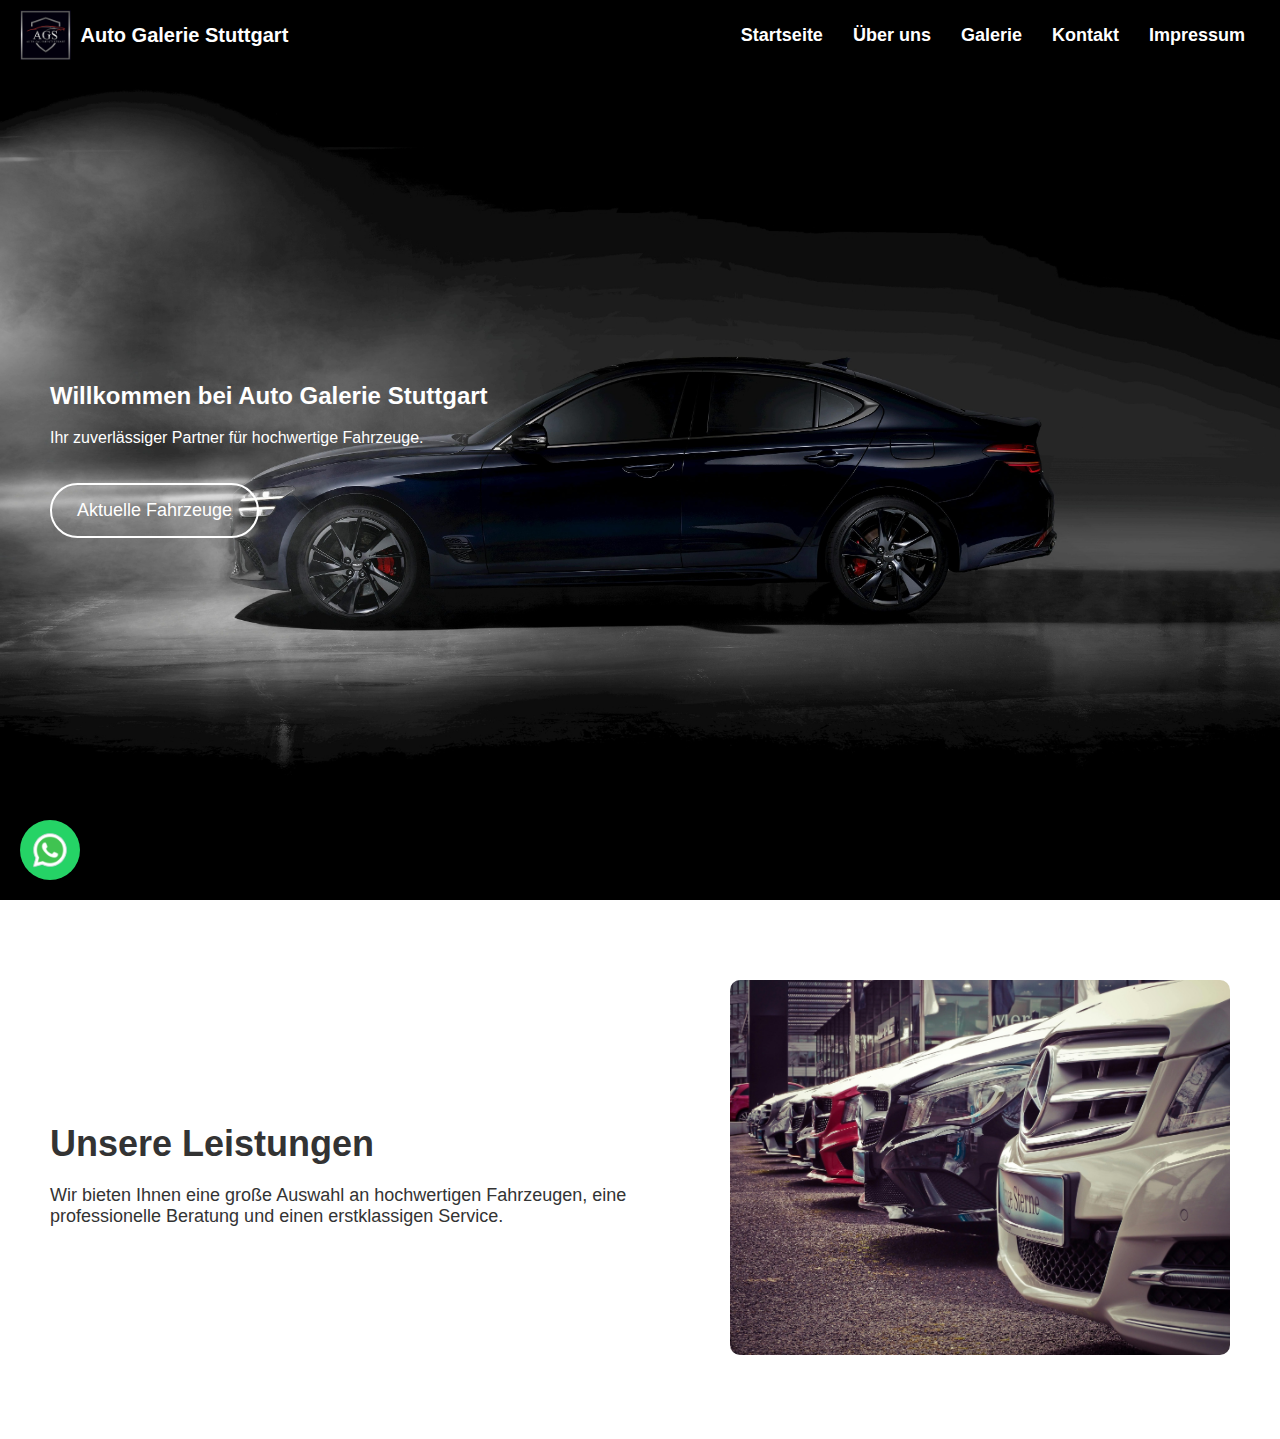
==== index.html @ 445aeb8f "Add files via upload" ====
<!DOCTYPE html>
<html lang="de">
<head>
    <meta charset="UTF-8">
    <meta name="viewport" content="width=device-width, initial-scale=1.0">
    <title>Auto Galerie Stuttgart</title>
    <link rel="stylesheet" href="style.css">
    <script defer src="script.js"></script>
</head>
<body>

<!-- Header-Bereich -->
<div class="header-container">
    <header>
        <div class="logo">
            <img src="logo.png" alt="Auto Galerie Stuttgart Logo">
            <span>Auto Galerie Stuttgart</span>
        </div>

        <!-- Navigation -->
        <nav>
            <ul id="nav-list">
                <li><a href="index.html">Startseite</a></li>
                <li><a href="ueber-uns.html">Über uns</a></li>
                <li><a href="galerie.html">Galerie</a></li>
                <li><a href="kontakt.html">Kontakt</a></li>
                <li><a href="impressum.html">Impressum</a></li>
            </ul>
        </nav>

        <!-- Hamburger Menü Button -->
        <div class="menu-toggle" id="menu-toggle">
            <div class="bar"></div>
            <div class="bar"></div>
            <div class="bar"></div>
        </div>
    </header>
</div>

<!-- Landing Page Bereich -->
<section class="landing">
    <div class="landing-content">
        <h2>Willkommen bei Auto Galerie Stuttgart</h2>
        <p>Ihr zuverlässiger Partner für hochwertige Fahrzeuge.</p>
        <a href="https://home.mobile.de/AUTOGALERIESTUTTGART#ses" class="btn">Aktuelle Fahrzeuge</a>
    </div>
</section>

<!-- Unsere Leistungen -->
<section class="leistungen">
    <div class="text">
        <h2>Unsere Leistungen</h2>
        <p>Wir bieten Ihnen eine große Auswahl an hochwertigen Fahrzeugen, eine professionelle Beratung und einen erstklassigen Service.</p>
    </div>
    <div class="image">
        <img src="services.jpg" alt="Unsere Leistungen">
    </div>
</section>

 <!-- WhatsApp Button -->
 <a href="https://wa.me/491741728650?" class="whatsapp-btn" target="_blank">
    <img src="whatsapp-icon.png" alt="WhatsApp">
</a>

</body>
</html>
---- style.css ----
/* Allgemeine Stile */
body {
    font-family: Arial, sans-serif;
    margin: 0;
    padding: 0;
    background-color: #f4f4f4;
    color: #333;
    overflow-x: hidden;
}

/* Header-Bereich */
.header-container {
    position: fixed;
    top: 0;
    left: 0;
    width: 100%;
    backdrop-filter: blur(10px); /* Blur-Effekt für den gesamten Bereich */
    background: rgba(0, 0, 0); /* Transparenter Hintergrund */
    z-index: 1000;
}

/* Header */
header {
    display: flex;
    justify-content: space-between;
    align-items: center;
    padding: 10px 20px;
    background: transparent; /* Header ohne Hintergrund */
    box-sizing: border-box;
}

/* Logo und Titel */
.logo {
    display: flex;
    align-items: center;
}

.logo img {
    height: 50px;
    margin-right: 10px;
}

.logo span {
    color: white;
    font-size: 20px;
    font-weight: bold;
}

/* Navigation */
nav {
    margin-left: auto; /* Navigation rechts ausrichten */
}

nav ul {
    list-style: none;
    padding: 0;
    margin: 0;
    display: flex;
    justify-content: flex-end;
    align-items: center; /* Vertikal zentrieren */
}

nav ul li {
    margin: 0 15px;
}

nav ul li a {
    text-decoration: none;
    color: white;
    font-size: 18px;
    font-weight: bold;
    transition: color 0.3s ease;
}

nav ul li a:hover {
    color: #ff6600;
}

/* Hamburger Menü */
.menu-toggle {
    display: none;
    flex-direction: column;
    cursor: pointer;
    margin-left: auto;
    margin-right: 20px; /* Abstand vom rechten Rand */
}

.menu-toggle .bar {
    width: 25px;
    height: 4px;
    background-color: white;
    margin: 4px 0;
}

/* Landing Page */
.landing {
    position: relative;
    height: 100vh;
    background: url('background.jpg') no-repeat center center/cover;
    display: flex;
    align-items: center;
    justify-content: flex-start;
    padding-left: 50px;
    color: white;
}

.landing-content {
    max-width: 500px;
}

/* Button */
.btn {
    display: inline-block;
    margin-top: 20px;
    padding: 15px 25px;
    font-size: 18px;
    color: white;
    border: 2px solid white;
    text-decoration: none;
    border-radius: 30px;
    transition: background 0.3s ease, color 0.3s ease;
}

.btn-all {
    display: inline-block;
    margin-top: 20px;
    padding: 15px 25px;
    font-size: 18px;
    color: rgb(0, 0, 0);
    border: 2px solid rgb(0, 0, 0);
    text-decoration: none;
    border-radius: 30px;
    transition: background 0.3s ease, color 0.3s ease;
}

.btn:hover {
    background: white;
    color: black;
}

/* Unsere Leistungen */
.leistungen {
    display: flex;
    align-items: center;
    justify-content: space-between;
    padding: 80px 50px;
    background: white;
}

.leistungen .text {
    max-width: 50%;
}

.leistungen h2 {
    font-size: 36px;
    margin-bottom: 20px;
}

.leistungen p {
    font-size: 18px;
}

.leistungen .image img {
    width: 100%;
    max-width: 500px;
    border-radius: 10px;
}

/* Responsives Design */
@media (max-width: 768px) {
    .menu-toggle {
        display: flex; /* Hamburger-Menü auf mobilen Geräten sichtbar */
    }

    nav ul {
        display: none; /* Navigation standardmäßig ausblenden */
        flex-direction: column;
        text-align: center;
        width: 100%;
        background: rgb(0, 0, 0); /* Transparenter Hintergrund */
        backdrop-filter: blur(20px); /* Blur-Effekt */
        position: absolute;
        top: 60px;
        left: 0;
        z-index: 1000;
        border-radius: 10px;
        padding: 10px 0;
    }

    nav ul.show {
        display: flex; /* Menü anzeigen */
    }

    nav ul li {
        margin: 10px 0;
    }

    .landing {
        text-align: center;
        padding: 0;
        justify-content: center;
    }

    .leistungen {
        flex-direction: column;
        text-align: center;
    }

    .leistungen .text {
        max-width: 100%;
        margin-bottom: 30px;
    }

    .leistungen .image img {
        max-width: 80%;
    }
}


/* Über uns Landing Page */
.ueber-uns-landing {
    position: relative;
    height: 100vh;
    display: flex;
    align-items: center;
    margin-top: 0; /* Entfernt den Abstand zum Header */
}

.hintergrund-bild {
    position: absolute;
    left: 0;
    top: 0;
    width: 55%;
    height: 100%;
    background: url('ueber-uns-bild.jpg') no-repeat center center/cover;
    z-index: 1;
}

.ueber-uns-rechteck {
    position: relative;
    width: 50%;
    margin-left: 45%;
    background: rgba(243, 243, 243, 0.9);
    backdrop-filter: blur(5px);
    padding: 60px;
    min-height: 70vh;
    z-index: 2;
    box-shadow: -10px 0 30px rgba(0,0,0,0.1);
}

@media (max-width: 768px) {
    .ueber-uns-landing {
        flex-direction: column;
        height: auto;
    }

    .hintergrund-bild {
        position: relative;
        width: 100%;
        height: 400px;
    }

    .ueber-uns-rechteck {
        width: 100%;
        margin-left: 0;
        margin-top: -60px;
        padding: 30px;
        min-height: auto;
    }
}

.galerie-landing {
    position: relative;
    height: 100vh;
    display: flex;
    align-items: center;
}

.galerie-rechteck {
    width: 50%;
    background: rgba(243, 243, 243, 0.9);
    backdrop-filter: blur(5px);
    padding: 60px;
    min-height: 70vh;
    z-index: 2;
    box-shadow: 10px 0 30px rgba(0,0,0,0.1);
}

.galerie-bild {
    position: absolute;
    right: 0;
    top: 0;
    width: 55%;
    height: 100%;
    background: url('fahrzeug-auswahl.jpg') no-repeat center center/cover;
    z-index: 1;
}

@media (max-width: 768px) {
    .galerie-landing {
        flex-direction: column;
        height: auto;
    }
    .galerie-bild {
        position: relative;
        width: 100%;
        height: 400px;
    }
    .galerie-rechteck {
        width: 100%;
        margin-top: -60px;
        padding: 30px;
        min-height: auto;
    }
}

/* Galerie Landing Page */
.galerie-landing {
    padding: 100px 20px 50px; /* Abstand zum Header und unten */
    background: #f4f4f4;
    text-align: center;
}

.galerie-landing h2 {
    font-size: 2.5rem;
    margin-bottom: 30px;
    color: #333;
}

.bilder-container {
    display: grid;
    grid-template-columns: repeat(auto-fit, minmax(250px, 1fr));
    gap: 20px;
    max-width: 1200px;
    margin: 0 auto;
}

.bilder-container img {
    width: 100%;
    height: auto;
    border-radius: 10px;
    object-fit: cover;
    transition: transform 0.3s ease;
}

.bilder-container img:hover {
    transform: scale(1.05);
}

/* Responsives Design für Mobilgeräte */
@media (max-width: 768px) {
    .galerie-landing {
        padding: 80px 10px 30px;
    }

    .bilder-container {
        grid-template-columns: 1fr; /* Einspaltiges Layout für Mobilgeräte */
    }
}

/* Galerie Bilder */
.galerie-bilder {
    padding: 50px;
    background: #f4f4f4;
}

.bilder-container {
    display: grid;
    grid-template-columns: repeat(auto-fit, minmax(300px, 1fr));
    gap: 20px;
    max-width: 1200px;
    margin: 0 auto;
}

.bilder-container img {
    width: 100%;
    height: auto;
    border-radius: 10px;
    object-fit: cover;
}

@media (max-width: 768px) {
    .galerie-bilder {
        padding: 30px;
    }

    .bilder-container {
        grid-template-columns: 1fr;
    }
}

/* Kontaktseite */
.kontakt-landing {
    position: relative;
    height: auto; /* Höhe automatisch anpassen */
    display: flex;
    flex-direction: column;
    align-items: center;
}

.kontakt-bild {
    width: 100%;
    height: 50vh;
    background: url('kundenservice.jpg') no-repeat center center/cover;
    background-size: cover; /* Bild vollständig anzeigen */
}

.kontakt-rechteck {
    width: 100%;
    background: rgba(243, 243, 243, 0.9);
    padding: 60px;
    text-align: center;
    box-sizing: border-box;
}

.maps-container {
    margin-top: 30px;
    width: 100%;
    max-width: 600px; /* Maximale Breite des iFrames */
    margin: 30px auto 0;
}

.maps-container iframe {
    width: 100%;
    height: 300px;
    border: 0;
}

@media (max-width: 768px) {
    .kontakt-rechteck {
        padding: 30px;
    }

    .maps-container iframe {
        height: 250px; /* Höhe für mobile Geräte anpassen */
    }
}

.impressum-landing {
    position: relative;
    height: 100vh;
    display: flex;
    align-items: center;
    justify-content: flex-end;
}

.impressum-rechteck {
    width: 50%;
    background: rgba(243, 243, 243, 0.9);
    backdrop-filter: blur(5px);
    padding: 60px;
    min-height: 70vh;
    z-index: 2;
    box-shadow: -10px 0 30px rgba(0,0,0,0.1);
}

.impressum-bild {
    position: absolute;
    left: 0;
    top: 0;
    width: 55%;
    height: 100%;
    background: url('unternehmen.jpg') no-repeat center center/cover;
    z-index: 1;
}

@media (max-width: 768px) {
    .impressum-landing {
        flex-direction: column;
        height: auto;
    }
    .impressum-bild {
        position: relative;
        width: 100%;
        height: 400px;
    }
    .impressum-rechteck {
        width: 100%;
        margin-top: -60px;
        padding: 30px;
        min-height: auto;
    }
}

/* WhatsApp Button */
.whatsapp-btn {
    position: fixed;
    bottom: 20px;
    left: 20px;
    z-index: 1000;
    background-color: #25D366;
    border-radius: 50%;
    width: 60px;
    height: 60px;
    display: flex;
    align-items: center;
    justify-content: center;
    box-shadow: 0 4px 8px rgba(0,0,0,0.2);
    transition: background-color 0.3s ease;
}

.whatsapp-btn img {
    width: 40px;
    height: 40px;
}

.whatsapp-btn:hover {
    background-color: #128C7E;
}

/* Responsives Design für Mobilgeräte */
@media (max-width: 768px) {
    .whatsapp-btn {
        width: 50px;
        height: 50px;
    }

    .whatsapp-btn img {
        width: 30px;
        height: 30px;
    }
}
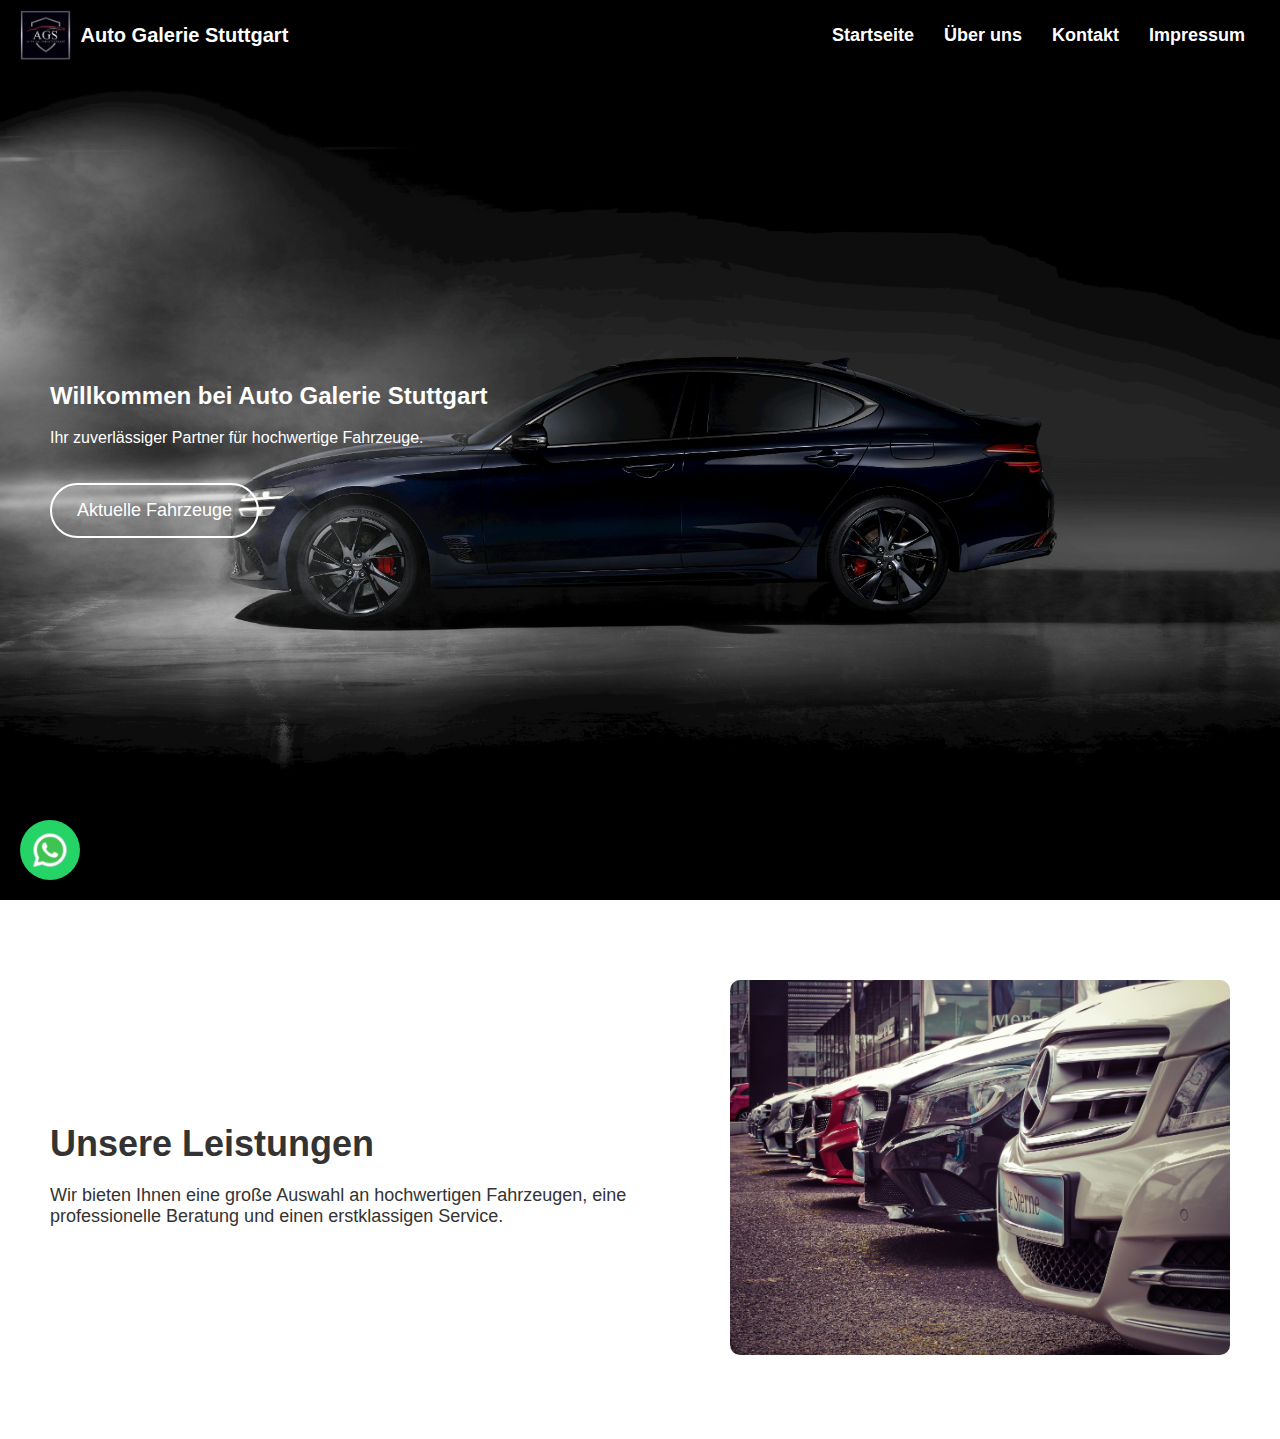
==== commit 019f2a03: "Update index.html" ====
--- a/index.html
+++ b/index.html
@@ -22,7 +22,6 @@
             <ul id="nav-list">
                 <li><a href="index.html">Startseite</a></li>
                 <li><a href="ueber-uns.html">Über uns</a></li>
-                <li><a href="galerie.html">Galerie</a></li>
                 <li><a href="kontakt.html">Kontakt</a></li>
                 <li><a href="impressum.html">Impressum</a></li>
             </ul>
@@ -63,4 +62,4 @@
 </a>
 
 </body>
-</html>+</html>
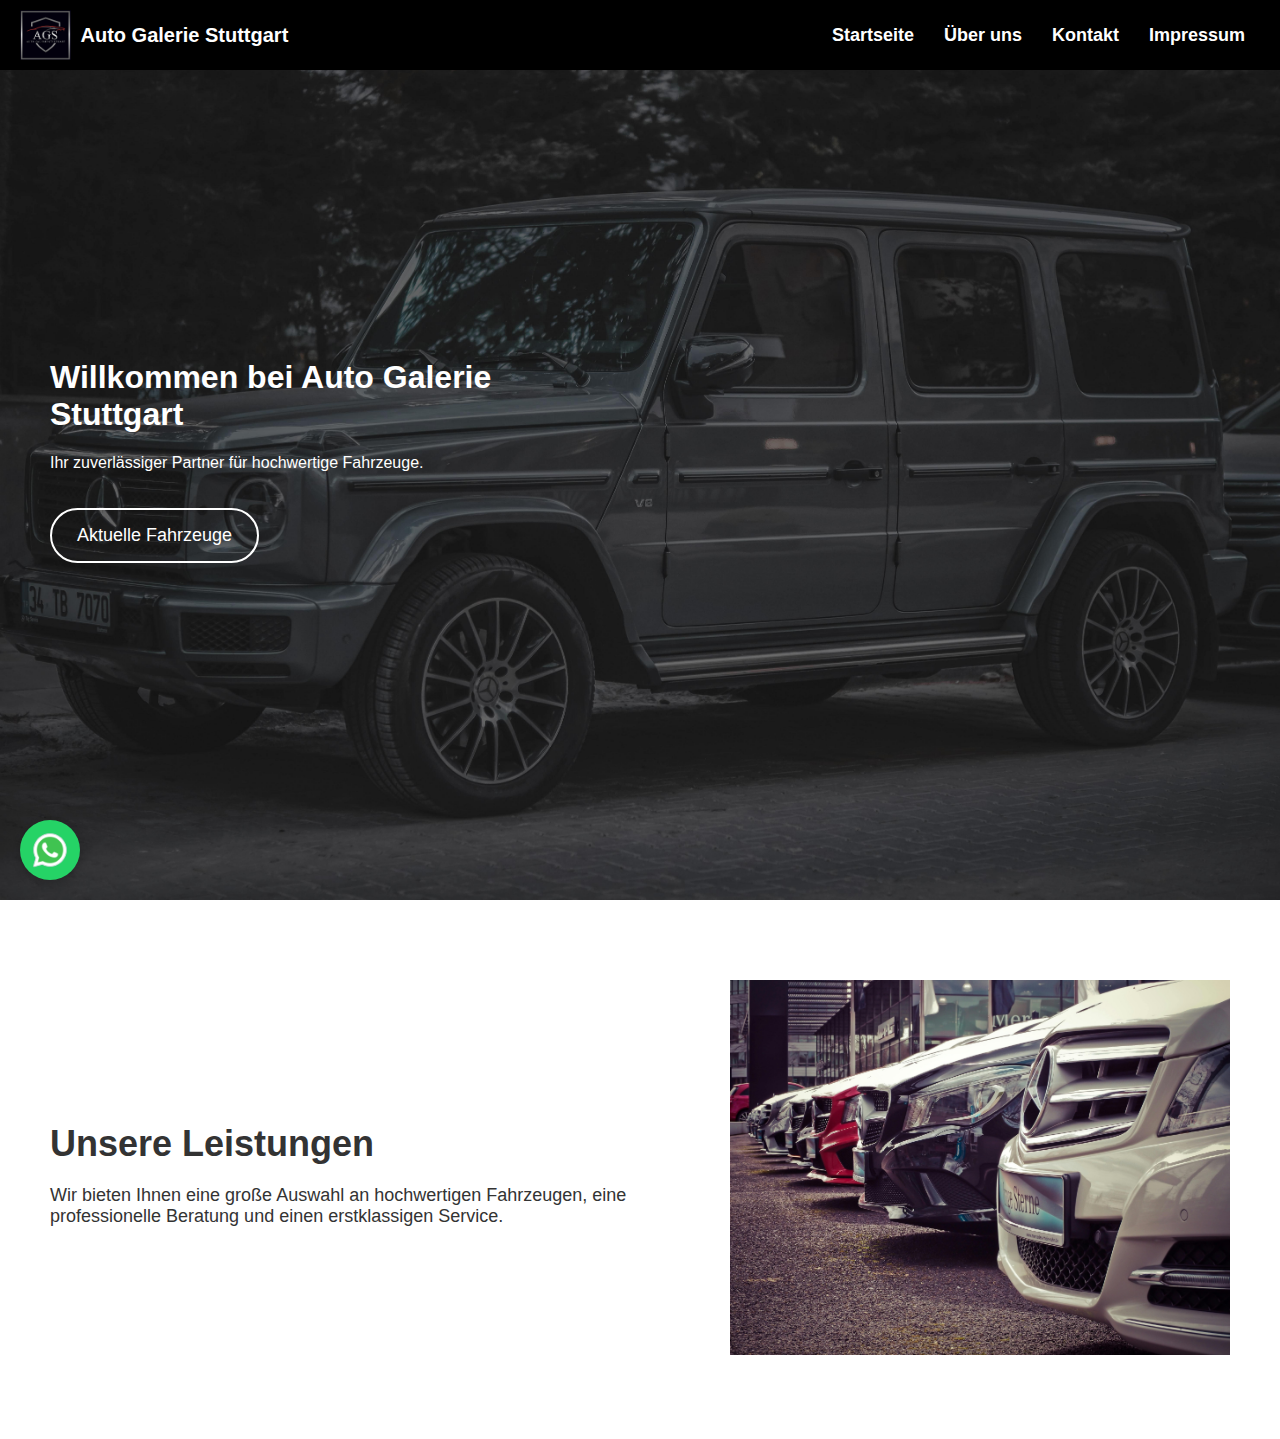
==== commit 22e0f8db: "seo optimiert inde.html" ====
--- a/index.html
+++ b/index.html
@@ -1,12 +1,30 @@
 <!DOCTYPE html>
 <html lang="de">
-<head>
-    <meta charset="UTF-8">
-    <meta name="viewport" content="width=device-width, initial-scale=1.0">
-    <title>Auto Galerie Stuttgart</title>
-    <link rel="stylesheet" href="style.css">
-    <script defer src="script.js"></script>
-</head>
+    <head>
+        <meta charset="UTF-8">
+        <meta name="viewport" content="width=device-width, initial-scale=1.0">
+        <title>Auto Galerie Stuttgart - Hochwertige Fahrzeuge kaufen</title>
+        <meta name="description" content="Willkommen bei Auto Galerie Stuttgart – Ihr Partner für hochwertige Fahrzeuge und erstklassigen Service in Stuttgart.">
+        <meta name="keywords" content="Auto Galerie Stuttgart, hochwertige Fahrzeuge, Autohandel Stuttgart, Gebrauchtwagen">
+        <meta name="author" content="Auto Galerie Stuttgart">
+        <link rel="stylesheet" href="style.css">
+        <script defer src="script.js"></script>
+        <script type="application/ld+json">
+            {
+              "@context": "https://schema.org",
+              "@type": "CarDealer",
+              "name": "Auto Galerie Stuttgart",
+              "address": {
+                "@type": "PostalAddress",
+                "streetAddress": "Hallschlag 23",
+                "addressLocality": "Stuttgart",
+                "postalCode": "70376",
+                "addressCountry": "DE"
+              },
+              "telephone": "+491741728650",
+            }
+            </script>
+    </head>
 <body>
 
 <!-- Header-Bereich -->
@@ -39,7 +57,7 @@
 <!-- Landing Page Bereich -->
 <section class="landing">
     <div class="landing-content">
-        <h2>Willkommen bei Auto Galerie Stuttgart</h2>
+        <h1>Willkommen bei Auto Galerie Stuttgart</h1>
         <p>Ihr zuverlässiger Partner für hochwertige Fahrzeuge.</p>
         <a href="https://home.mobile.de/AUTOGALERIESTUTTGART#ses" class="btn">Aktuelle Fahrzeuge</a>
     </div>
@@ -58,7 +76,7 @@
 
  <!-- WhatsApp Button -->
  <a href="https://wa.me/491741728650?" class="whatsapp-btn" target="_blank">
-    <img src="whatsapp-icon.png" alt="WhatsApp">
+    <img src="whatsapp-icon.png" alt="WhatsApp Kontakt Auto Galerie Stuttgart">
 </a>
 
 </body>
--- a/style.css
+++ b/style.css
@@ -1,4 +1,12 @@
-/* Allgemeine Stile */
+/* Globale Stile */
+html {
+    box-sizing: border-box;
+}
+
+*, *:before, *:after {
+    box-sizing: inherit;
+}
+
 body {
     font-family: Arial, sans-serif;
     margin: 0;
@@ -6,6 +14,7 @@
     background-color: #f4f4f4;
     color: #333;
     overflow-x: hidden;
+    max-width: 100vw;
 }
 
 /* Header-Bereich */
@@ -14,22 +23,19 @@
     top: 0;
     left: 0;
     width: 100%;
-    backdrop-filter: blur(10px); /* Blur-Effekt für den gesamten Bereich */
-    background: rgba(0, 0, 0); /* Transparenter Hintergrund */
+    backdrop-filter: blur(10px);
+    background: rgba(0, 0, 0, 0);
     z-index: 1000;
 }
 
-/* Header */
 header {
     display: flex;
     justify-content: space-between;
     align-items: center;
     padding: 10px 20px;
-    background: transparent; /* Header ohne Hintergrund */
-    box-sizing: border-box;
-}
-
-/* Logo und Titel */
+    background: black;
+}
+
 .logo {
     display: flex;
     align-items: center;
@@ -46,9 +52,8 @@
     font-weight: bold;
 }
 
-/* Navigation */
 nav {
-    margin-left: auto; /* Navigation rechts ausrichten */
+    margin-left: auto;
 }
 
 nav ul {
@@ -57,7 +62,7 @@
     margin: 0;
     display: flex;
     justify-content: flex-end;
-    align-items: center; /* Vertikal zentrieren */
+    align-items: center;
 }
 
 nav ul li {
@@ -73,16 +78,15 @@
 }
 
 nav ul li a:hover {
-    color: #ff6600;
-}
-
-/* Hamburger Menü */
+    color: #9b9a9a;
+}
+
 .menu-toggle {
     display: none;
     flex-direction: column;
     cursor: pointer;
     margin-left: auto;
-    margin-right: 20px; /* Abstand vom rechten Rand */
+    margin-right: 20px;
 }
 
 .menu-toggle .bar {
@@ -138,6 +142,11 @@
     color: black;
 }
 
+.btn-all:hover {
+    background: black;
+    color: white;
+}
+
 /* Unsere Leistungen */
 .leistungen {
     display: flex;
@@ -163,67 +172,15 @@
 .leistungen .image img {
     width: 100%;
     max-width: 500px;
-    border-radius: 10px;
-}
-
-/* Responsives Design */
-@media (max-width: 768px) {
-    .menu-toggle {
-        display: flex; /* Hamburger-Menü auf mobilen Geräten sichtbar */
-    }
-
-    nav ul {
-        display: none; /* Navigation standardmäßig ausblenden */
-        flex-direction: column;
-        text-align: center;
-        width: 100%;
-        background: rgb(0, 0, 0); /* Transparenter Hintergrund */
-        backdrop-filter: blur(20px); /* Blur-Effekt */
-        position: absolute;
-        top: 60px;
-        left: 0;
-        z-index: 1000;
-        border-radius: 10px;
-        padding: 10px 0;
-    }
-
-    nav ul.show {
-        display: flex; /* Menü anzeigen */
-    }
-
-    nav ul li {
-        margin: 10px 0;
-    }
-
-    .landing {
-        text-align: center;
-        padding: 0;
-        justify-content: center;
-    }
-
-    .leistungen {
-        flex-direction: column;
-        text-align: center;
-    }
-
-    .leistungen .text {
-        max-width: 100%;
-        margin-bottom: 30px;
-    }
-
-    .leistungen .image img {
-        max-width: 80%;
-    }
-}
-
-
-/* Über uns Landing Page */
+}
+
+/* Über uns */
 .ueber-uns-landing {
     position: relative;
     height: 100vh;
     display: flex;
     align-items: center;
-    margin-top: 0; /* Entfernt den Abstand zum Header */
+    justify-content: flex-end;
 }
 
 .hintergrund-bild {
@@ -237,9 +194,8 @@
 }
 
 .ueber-uns-rechteck {
-    position: relative;
     width: 50%;
-    margin-left: 45%;
+    min-width: 400px;
     background: rgba(243, 243, 243, 0.9);
     backdrop-filter: blur(5px);
     padding: 60px;
@@ -248,151 +204,20 @@
     box-shadow: -10px 0 30px rgba(0,0,0,0.1);
 }
 
-@media (max-width: 768px) {
-    .ueber-uns-landing {
-        flex-direction: column;
-        height: auto;
-    }
-
-    .hintergrund-bild {
-        position: relative;
-        width: 100%;
-        height: 400px;
-    }
-
-    .ueber-uns-rechteck {
-        width: 100%;
-        margin-left: 0;
-        margin-top: -60px;
-        padding: 30px;
-        min-height: auto;
-    }
-}
-
-.galerie-landing {
-    position: relative;
-    height: 100vh;
-    display: flex;
-    align-items: center;
-}
-
-.galerie-rechteck {
-    width: 50%;
-    background: rgba(243, 243, 243, 0.9);
-    backdrop-filter: blur(5px);
-    padding: 60px;
-    min-height: 70vh;
-    z-index: 2;
-    box-shadow: 10px 0 30px rgba(0,0,0,0.1);
-}
-
-.galerie-bild {
-    position: absolute;
-    right: 0;
-    top: 0;
-    width: 55%;
-    height: 100%;
-    background: url('fahrzeug-auswahl.jpg') no-repeat center center/cover;
-    z-index: 1;
-}
-
-@media (max-width: 768px) {
-    .galerie-landing {
-        flex-direction: column;
-        height: auto;
-    }
-    .galerie-bild {
-        position: relative;
-        width: 100%;
-        height: 400px;
-    }
-    .galerie-rechteck {
-        width: 100%;
-        margin-top: -60px;
-        padding: 30px;
-        min-height: auto;
-    }
-}
-
-/* Galerie Landing Page */
-.galerie-landing {
-    padding: 100px 20px 50px; /* Abstand zum Header und unten */
-    background: #f4f4f4;
-    text-align: center;
-}
-
-.galerie-landing h2 {
-    font-size: 2.5rem;
-    margin-bottom: 30px;
-    color: #333;
-}
-
-.bilder-container {
-    display: grid;
-    grid-template-columns: repeat(auto-fit, minmax(250px, 1fr));
-    gap: 20px;
-    max-width: 1200px;
-    margin: 0 auto;
-}
-
-.bilder-container img {
-    width: 100%;
-    height: auto;
-    border-radius: 10px;
-    object-fit: cover;
-    transition: transform 0.3s ease;
-}
-
-.bilder-container img:hover {
-    transform: scale(1.05);
-}
-
-/* Responsives Design für Mobilgeräte */
-@media (max-width: 768px) {
-    .galerie-landing {
-        padding: 80px 10px 30px;
-    }
-
-    .bilder-container {
-        grid-template-columns: 1fr; /* Einspaltiges Layout für Mobilgeräte */
-    }
-}
-
-/* Galerie Bilder */
-.galerie-bilder {
-    padding: 50px;
-    background: #f4f4f4;
-}
-
-.bilder-container {
-    display: grid;
-    grid-template-columns: repeat(auto-fit, minmax(300px, 1fr));
-    gap: 20px;
-    max-width: 1200px;
-    margin: 0 auto;
-}
-
-.bilder-container img {
-    width: 100%;
-    height: auto;
-    border-radius: 10px;
-    object-fit: cover;
-}
-
-@media (max-width: 768px) {
-    .galerie-bilder {
-        padding: 30px;
-    }
-
-    .bilder-container {
-        grid-template-columns: 1fr;
-    }
+.ueber-uns-inhalt {
+    padding: 15px;
+}
+
+.ueber-uns-inhalt p {
+    line-height: 1.5;
+    margin: 0 0 1.5em 0;
+    font-size: 16px;
 }
 
 /* Kontaktseite */
 .kontakt-landing {
     position: relative;
-    height: auto; /* Höhe automatisch anpassen */
+    height: auto;
     display: flex;
     flex-direction: column;
     align-items: center;
@@ -402,7 +227,6 @@
     width: 100%;
     height: 50vh;
     background: url('kundenservice.jpg') no-repeat center center/cover;
-    background-size: cover; /* Bild vollständig anzeigen */
 }
 
 .kontakt-rechteck {
@@ -410,13 +234,12 @@
     background: rgba(243, 243, 243, 0.9);
     padding: 60px;
     text-align: center;
-    box-sizing: border-box;
 }
 
 .maps-container {
     margin-top: 30px;
     width: 100%;
-    max-width: 600px; /* Maximale Breite des iFrames */
+    max-width: 600px;
     margin: 30px auto 0;
 }
 
@@ -426,16 +249,7 @@
     border: 0;
 }
 
-@media (max-width: 768px) {
-    .kontakt-rechteck {
-        padding: 30px;
-    }
-
-    .maps-container iframe {
-        height: 250px; /* Höhe für mobile Geräte anpassen */
-    }
-}
-
+/* Impressum */
 .impressum-landing {
     position: relative;
     height: 100vh;
@@ -462,24 +276,6 @@
     height: 100%;
     background: url('unternehmen.jpg') no-repeat center center/cover;
     z-index: 1;
-}
-
-@media (max-width: 768px) {
-    .impressum-landing {
-        flex-direction: column;
-        height: auto;
-    }
-    .impressum-bild {
-        position: relative;
-        width: 100%;
-        height: 400px;
-    }
-    .impressum-rechteck {
-        width: 100%;
-        margin-top: -60px;
-        padding: 30px;
-        min-height: auto;
-    }
 }
 
 /* WhatsApp Button */
@@ -508,8 +304,118 @@
     background-color: #128C7E;
 }
 
-/* Responsives Design für Mobilgeräte */
+/* Responsives Design */
 @media (max-width: 768px) {
+    .menu-toggle {
+        display: flex;
+    }
+
+    nav ul {
+        display: none;
+        flex-direction: column;
+        text-align: center;
+        width: 100%;
+        background: black;
+        backdrop-filter: blur(20px);
+        position: absolute;
+        top: 60px;
+        left: 0;
+        z-index: 1000;
+        border-radius: 10px;
+        padding: 10px 0;
+    }
+
+    nav ul.show {
+        display: flex;
+    }
+
+    nav ul li {
+        margin: 10px 0;
+    }
+
+    .landing {
+        text-align: center;
+        padding: 0;
+        justify-content: center;
+    }
+
+    .leistungen {
+        flex-direction: column;
+        text-align: center;
+    }
+
+    .leistungen .text {
+        max-width: 100%;
+        margin-bottom: 30px;
+    }
+
+    .leistungen .image img {
+        max-width: 80%;
+    }
+
+    .ueber-uns-landing {
+        flex-direction: column;
+        height: auto;
+        margin-top: 70px;
+    }
+
+    .hintergrund-bild {
+        position: relative;
+        width: 100%;
+        height: 300px;
+        margin-left: 0;
+    }
+
+    .ueber-uns-rechteck {
+        width: 100%;
+        margin: -30px 0 0 0;
+        padding: 25px 15px;
+        min-height: auto;
+        box-shadow: 0 -10px 30px rgba(0,0,0,0.1);
+    }
+
+    .ueber-uns-inhalt {
+        padding: 10px;
+    }
+
+    .ueber-uns-inhalt p {
+        font-size: 16px;
+        line-height: 1.5;
+    }
+
+    .btn-all {
+        width: 100%;
+        text-align: center;
+        padding: 12px 20px;
+        font-size: 16px;
+    }
+
+    .kontakt-rechteck {
+        padding: 30px;
+    }
+
+    .maps-container iframe {
+        height: 250px;
+    }
+
+    .impressum-landing {
+        flex-direction: column;
+        height: auto;
+    }
+
+    .impressum-bild {
+        position: relative;
+        width: 100%;
+        height: 400px;
+    }
+
+    .impressum-rechteck {
+        width: 100%;
+        margin-top: -60px;
+        padding: 30px;
+        min-height: auto;
+    }
+
     .whatsapp-btn {
         width: 50px;
         height: 50px;
@@ -519,4 +425,37 @@
         width: 30px;
         height: 30px;
     }
+}
+
+img {
+    max-width: 100%;
+    height: auto;
+}
+
+/* Zusätzliche Media Query für mittlere Breiten */
+@media (max-width: 1000px) and (min-width: 769px) {
+    .ueber-uns-rechteck {
+        width: 60%;
+        padding: 40px;
+    }
+    .ueber-uns-inhalt p {
+        font-size: 16px;
+    }
+}
+
+/* Bestehende Media Query für Mobile bleibt erhalten */
+@media (max-width: 768px) {
+    .ueber-uns-landing {
+        flex-direction: column;
+        height: auto;
+        margin-top: 70px;
+        padding: 0;
+    }
+    .ueber-uns-rechteck {
+        width: 100% !important;
+        min-width: 0; /* Entfernt die Mindestbreite für Mobile */
+        margin: -30px 0 0 0 !important;
+        padding: 25px 15px !important;
+        min-height: auto;
+    }
 }